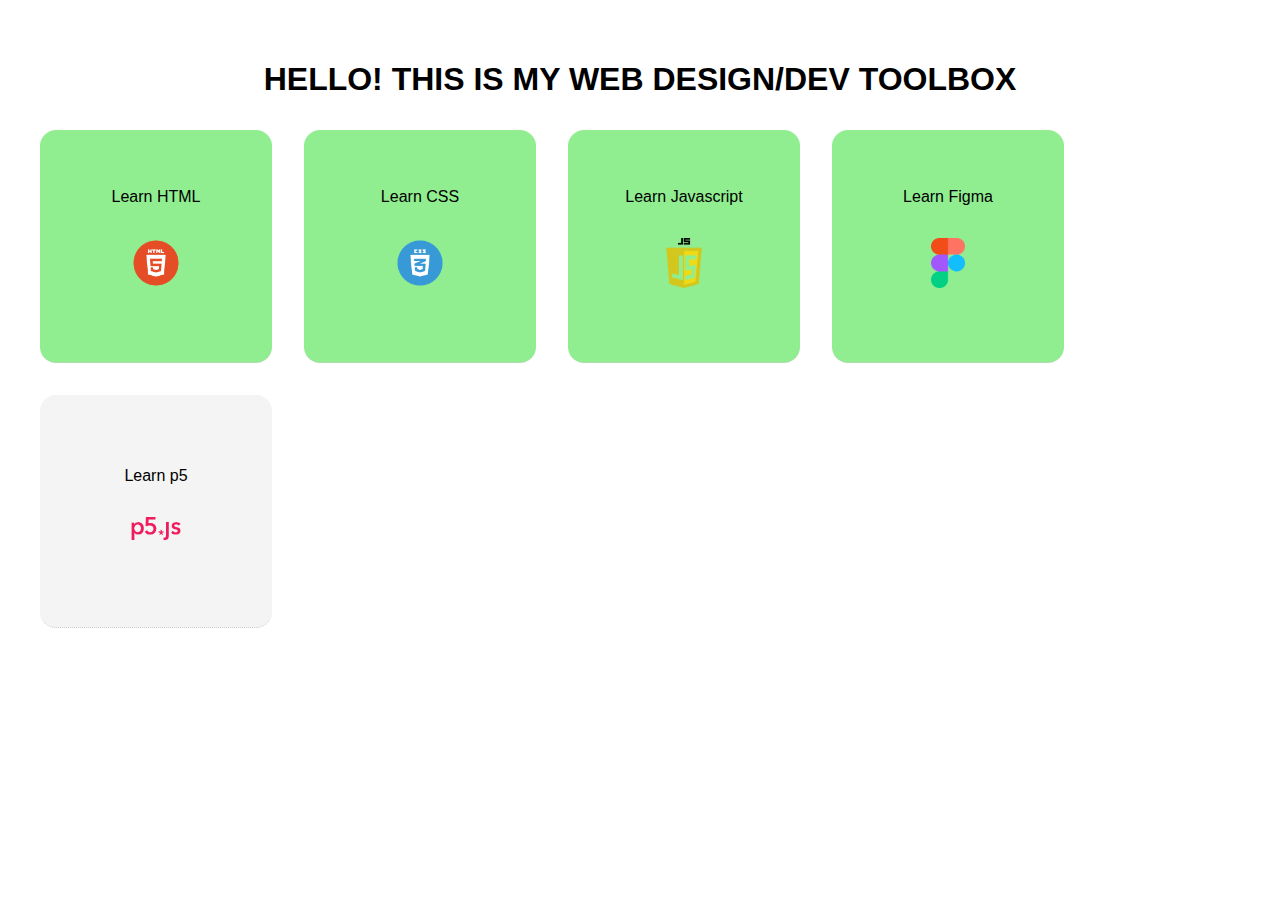
==== index.html @ e05277bb "Initial commit" ====
<!DOCTYPE html>
<!--[if lt IE 7]>      <html class="no-js lt-ie9 lt-ie8 lt-ie7"> <![endif]-->
<!--[if IE 7]>         <html class="no-js lt-ie9 lt-ie8"> <![endif]-->
<!--[if IE 8]>         <html class="no-js lt-ie9"> <![endif]-->
<!--[if gt IE 8]>      <html class="no-js"> <!--<![endif]-->
<html>

<head>
    <meta charset="utf-8">
    <meta http-equiv="X-UA-Compatible" content="IE=edge">
    <title></title>
    <meta name="description" content="">
    <meta name="viewport" content="width=device-width, initial-scale=1">
    <link rel="stylesheet" href="style.css">
    <script src="script.js"></script>
</head>

<body>
    <h1>Hello! This is my web design/dev toolbox</h1>
    <div id="toolbox"></div>
</body>

</html>
---- style.css ----
body {
    padding: 2rem;
}

h1 {
    text-align: center;
    margin-bottom: 2rem;
    font-family: 'Roboto', sans-serif;
    font-weight: 700;
    text-transform: uppercase;
}

#toolbox {
    display: flex;
    flex-wrap: wrap;
    gap: 2rem;
}

.task {
    background-color: #f4f4f4;
    border-bottom: 1px #ccc dotted;
    padding: 1rem;
    text-align: center;
    width: 200px;
    aspect-ratio: 1/1;
    border-radius: 1rem;
    box-shadow: #f4f4f4;
    display: flex;
    flex-direction: column;
    gap: 2rem;
    justify-content: center;
    align-items: center;
    font-family: 'Roboto', sans-serif;
    font-weight: 500;
    cursor: pointer;
}

.completed {
    background: lightgreen;
}

.task img {
    max-width: 50px;
    max-height: 50px;
    margin-bottom: 1rem;
}
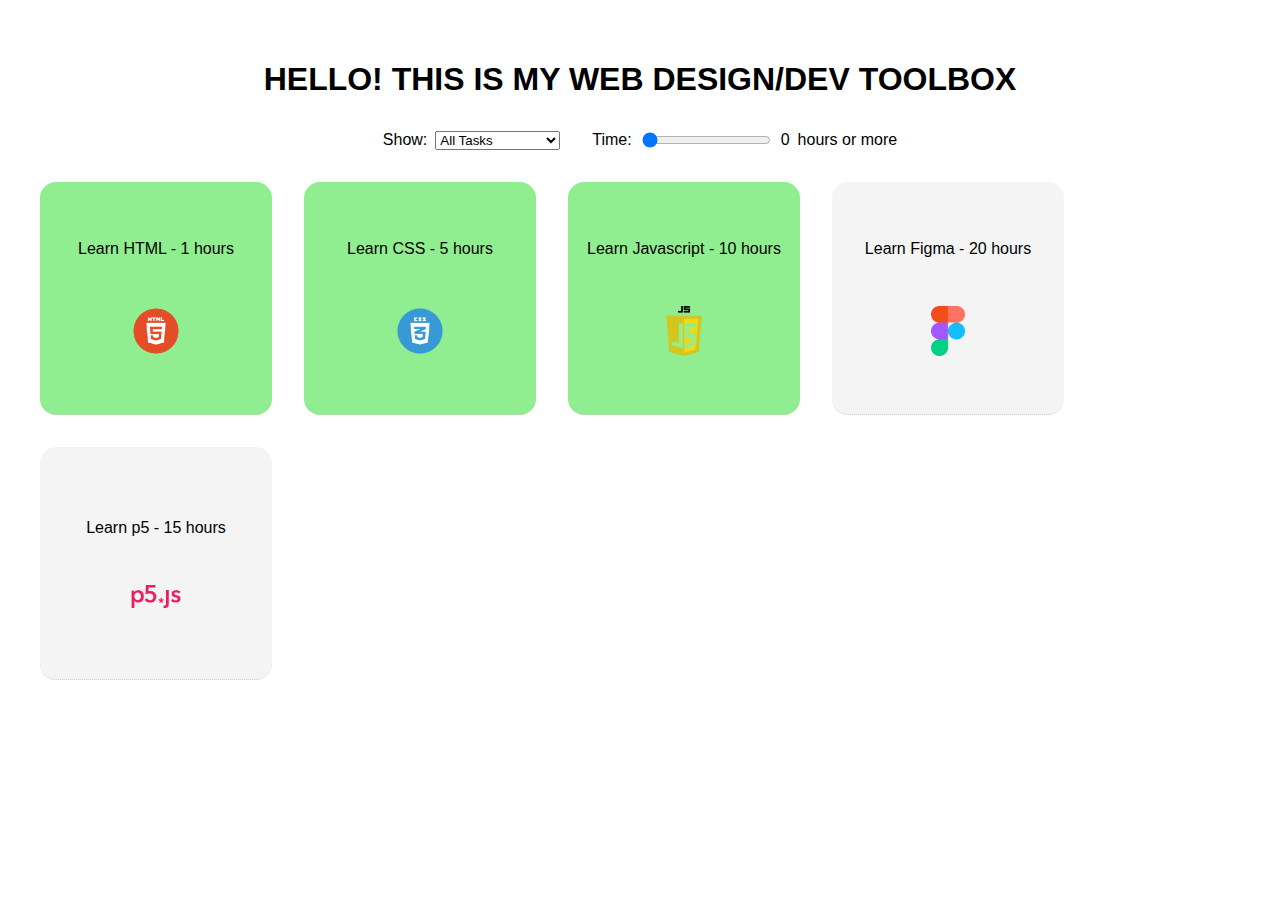
==== commit 21d2b3ed: "update demo" ====
--- a/index.html
+++ b/index.html
@@ -8,15 +8,31 @@
 <head>
     <meta charset="utf-8">
     <meta http-equiv="X-UA-Compatible" content="IE=edge">
-    <title></title>
+    <title>Dev Toolbox</title>
     <meta name="description" content="">
     <meta name="viewport" content="width=device-width, initial-scale=1">
     <link rel="stylesheet" href="style.css">
-    <script src="script.js"></script>
+    <script defer src="script.js"></script>
 </head>
 
 <body>
     <h1>Hello! This is my web design/dev toolbox</h1>
+    <div id="controls">
+        <div class="row-flexbox">
+            <label for="completed-filter">Show:</label>
+            <select id="completed-filter">
+                <option value="all">All Tasks</option>
+                <option value="completed">Completed Tasks</option>
+                <option value="incomplete">Incomplete Tasks</option>
+            </select>
+        </div>
+        <div class="row-flexbox">
+            <label for="time-filter">Time:</label>
+            <input type="range" id="time-filter" min="0" max="20" step="1"
+                value="0">
+            <output for="time-filter">0</output> hours or more
+        </div>
+    </div>
     <div id="toolbox"></div>
 </body>
 
--- a/style.css
+++ b/style.css
@@ -1,5 +1,6 @@
 body {
     padding: 2rem;
+    font-family: 'Roboto', sans-serif;
 }
 
 h1 {
@@ -10,10 +11,24 @@
     text-transform: uppercase;
 }
 
+#controls {
+    display: flex;
+    justify-content: center;
+    gap: 2rem;
+    margin-bottom: 2rem;
+}
+
 #toolbox {
     display: flex;
     flex-wrap: wrap;
     gap: 2rem;
+}
+
+.row-flexbox {
+    display: flex;
+    gap: .5rem;
+    justify-content: center;
+    align-items: center;
 }
 
 .task {
@@ -30,7 +45,6 @@
     gap: 2rem;
     justify-content: center;
     align-items: center;
-    font-family: 'Roboto', sans-serif;
     font-weight: 500;
     cursor: pointer;
 }
